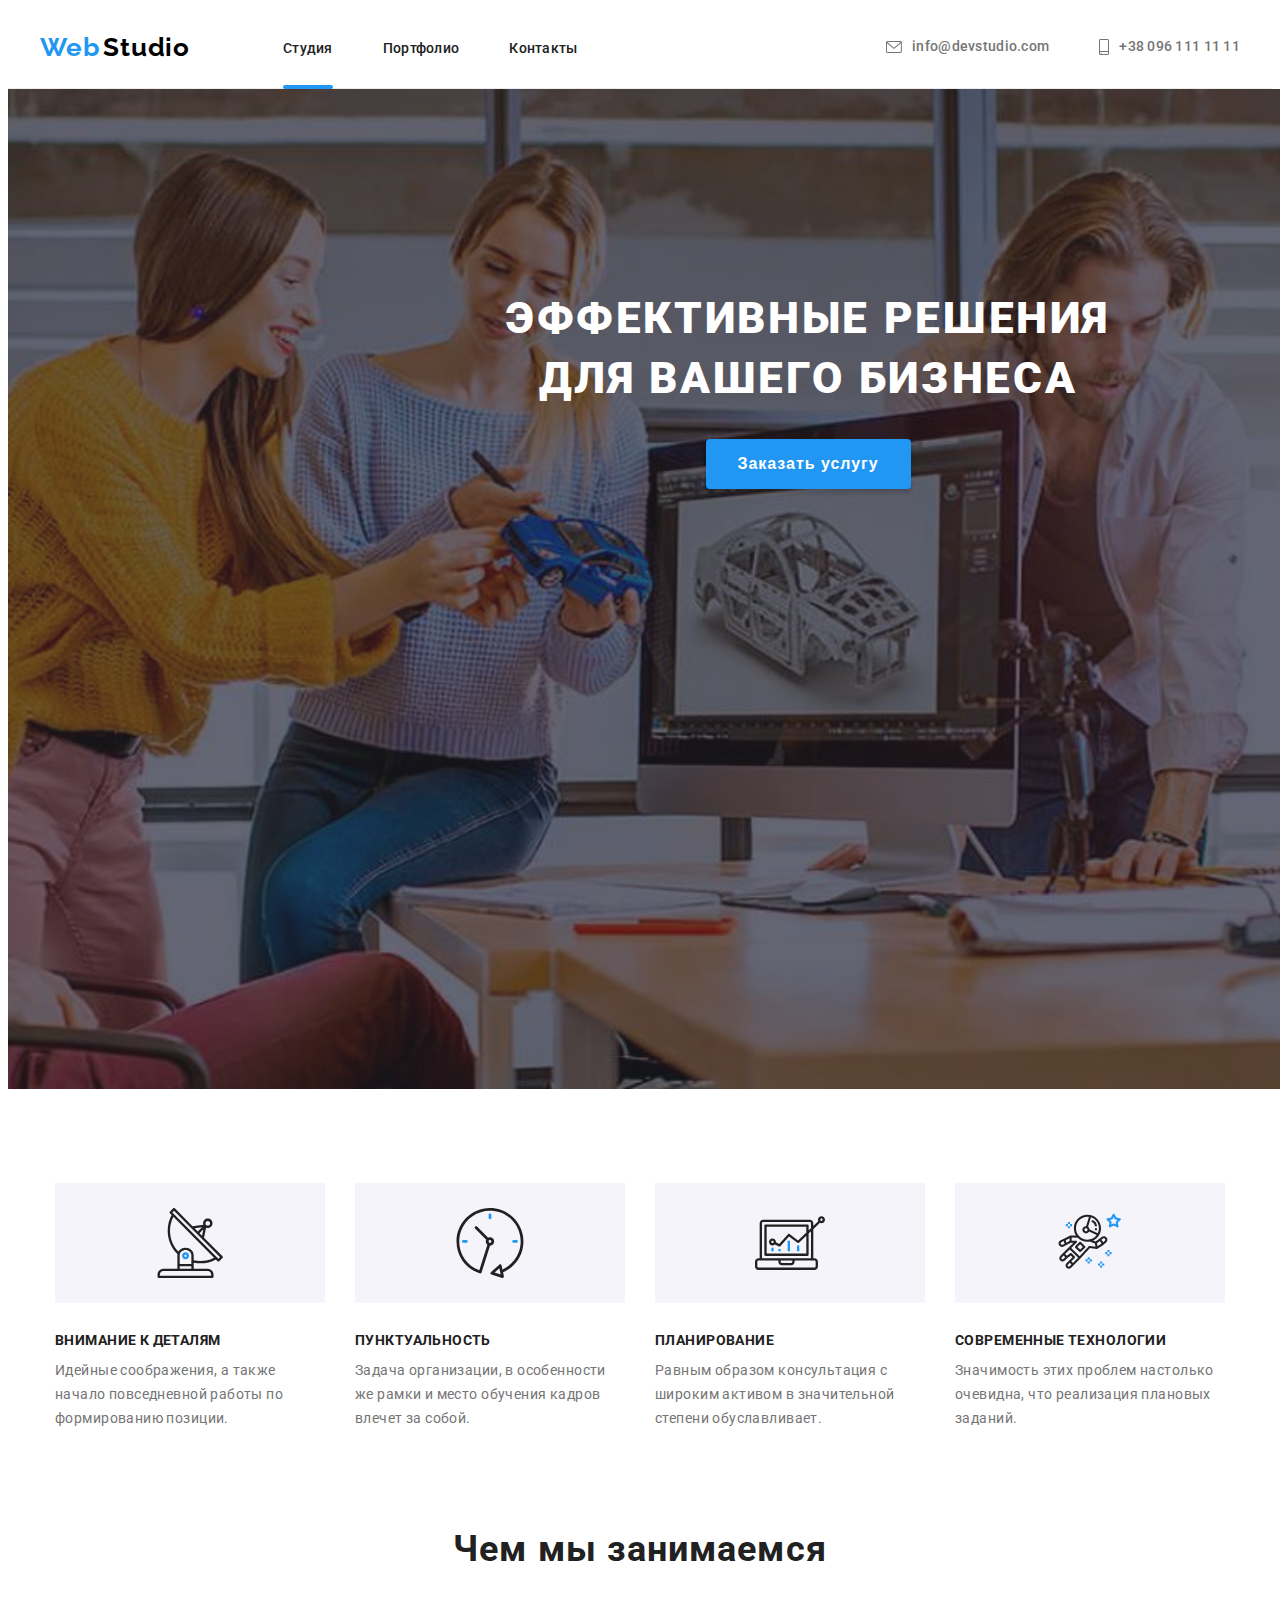
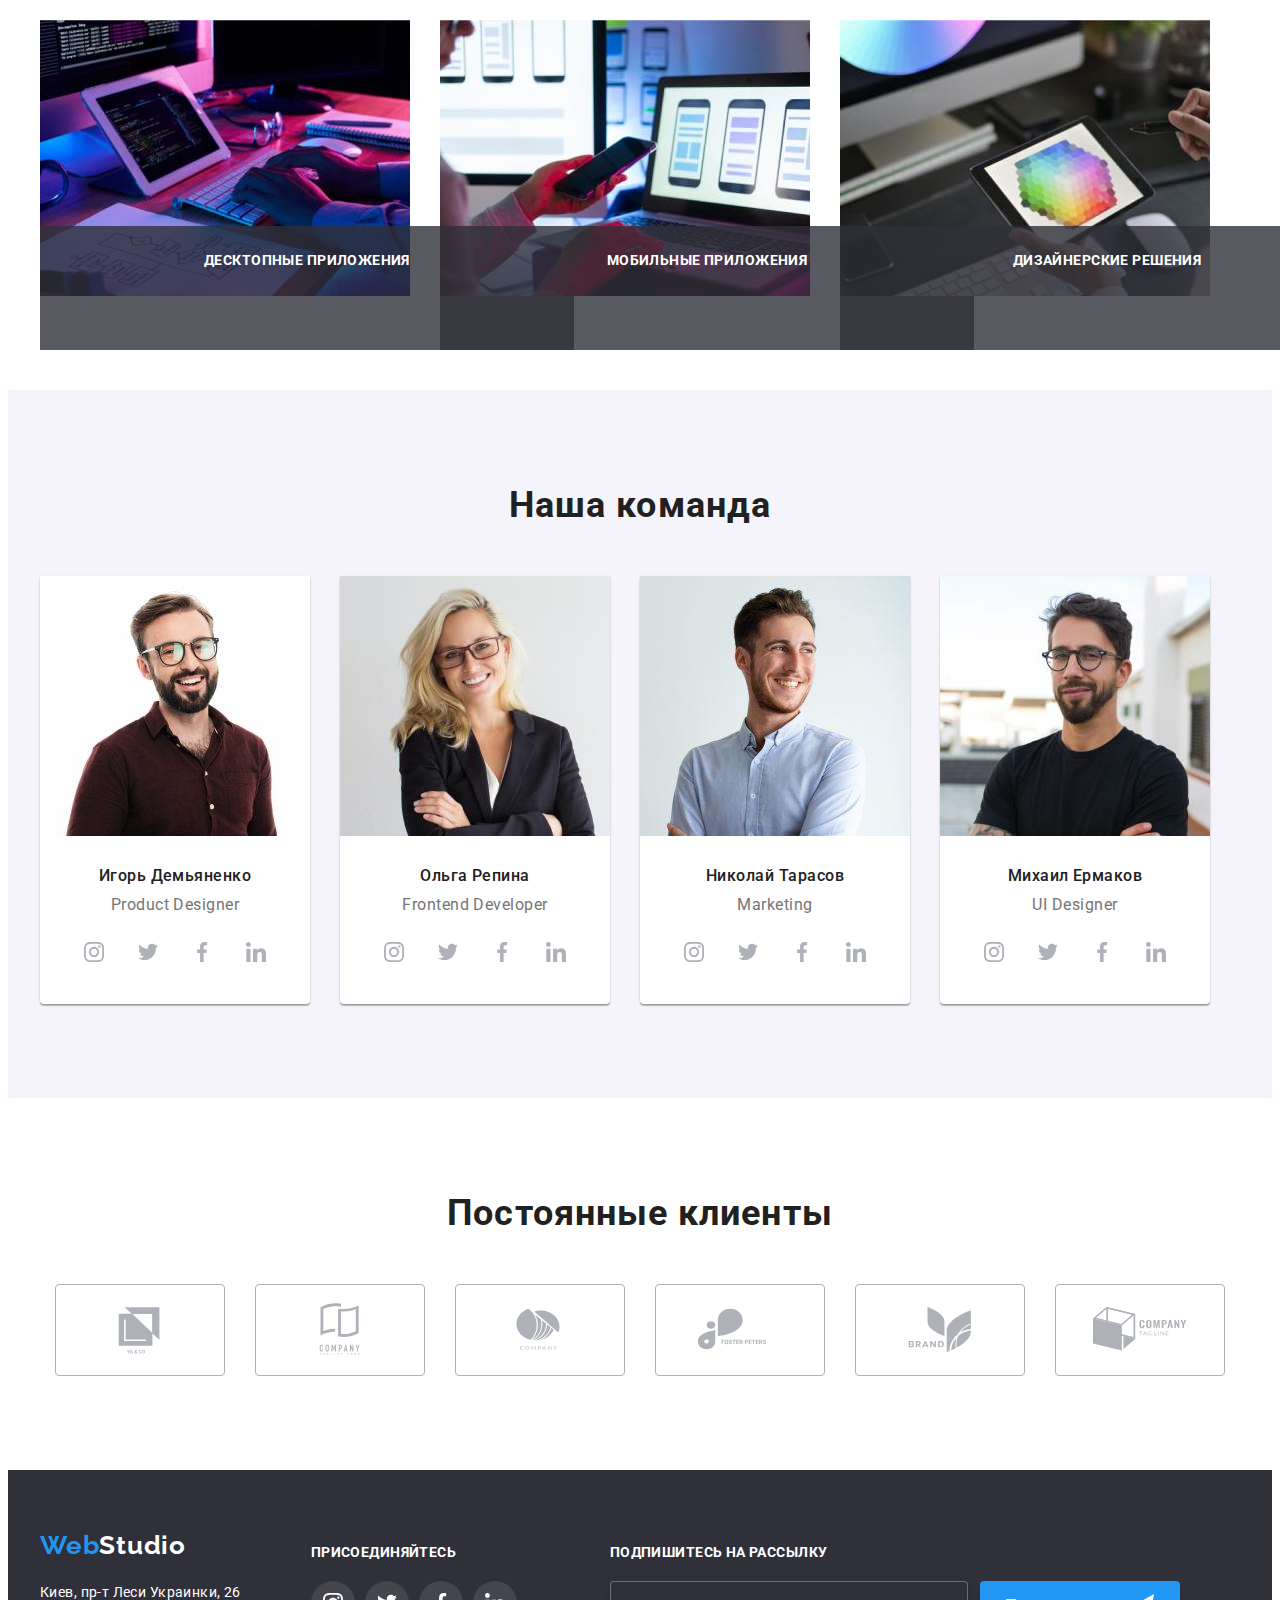
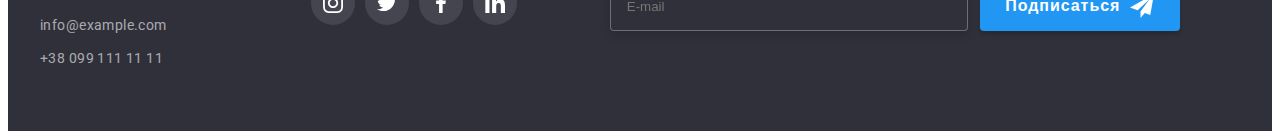
==== index.html @ 4f99990e "dz6" ====
<!DOCTYPE html>
<html lang="ru">

<head>
  <meta charset="UTF-8" />
  <meta http-equiv="X-UA-Compatible" content="IE=edge" />
  <meta name="viewport" content="width=device-width, initial-scale=1.0" />
  <title>Document</title>
  <link rel="preconnect" href="https://fonts.googleapis.com" />
  <link rel="preconnect" href="https://fonts.gstatic.com" crossorigin />
  <link rel="preconnect" href="https://fonts.googleapis.com" />
  <link rel="preconnect" href="https://fonts.gstatic.com" crossorigin />
  <link href="https://fonts.googleapis.com/css2?family=Raleway:wght@700&family=Roboto:wght@400;500;700;900&display=swap"
    rel="stylesheet" />
  <link rel="stylesheet" href="https://cdnjs.cloudflare.com/ajax/libs/modern-normalize/1.1.0/modern-normalize.min.css"
    integrity="sha512-wpPYUAdjBVSE4KJnH1VR1HeZfpl1ub8YT/NKx4PuQ5NmX2tKuGu6U/JRp5y+Y8XG2tV+wKQpNHVUX03MfMFn9Q=="
    crossorigin="anonymous" referrerpolicy="no-referrer" />
  <link rel="stylesheet" href="css/styles.css" />
</head>

<body>
  <header>

    <div class="header-container container">
      <nav class="header-nav">
        <div class="header-logo">
          <a href="" class="link">
            <span class="logo-first">Web</span>
            <span class="logo-second-dark">Studio</span>
          </a>
        </div>
        <ul class="header-nav list">
          <li class="header-nav-item">
            <a href="" class="link menu-link change-color menu-link-underline">Студия</a>
          </li>
          <li class="header-nav-item">
            <a href="portfolio.html" class="link menu-link change-color">Портфолио</a>
          </li>
          <li class="header-nav-item">
            <a href="" class="link menu-link change-color">Контакты</a>
          </li>
        </ul>
      </nav>
      <ul class="list header-contact">
        <li class="header-contact-item">
          <a href="mailto:info@devstudio.com" class="link contact-link change-color">
            <svg class="header-contact-icon" width="16" height="12">
              <use href="./images/sprite.svg#icon-envelope">
              </use>
            </svg>info@devstudio.com</a>
        </li>
        <li class="header-contact-item">
          <a href="tel:+38096111111" class="link contact-link change-color"><svg class="header-contact-icon" width="10"
              height="16">
              <use href="./images/sprite.svg#icon-smartphone">
              </use>
            </svg>+38 096 111 11 11</a>
        </li>
      </ul>
    </div>
  </header>
  <main>
    <section class="background-color hero">
      <div class="container hero-container">
        <h1 class="hero-title">
          Эффективные решения для вашего бизнеса
        </h1>
        <button class="hero-btn" type="button" data-modal-open>Заказать услугу</button>
      </div>
    </section>
    <section class="section">
      <div class="container benefits-container">
        <h2 class="visually-hidden"></h2>
        <ul class="list container benefits-list">
          <li class="benefits-item">
            <a href="" class="benefits-link">
              <svg class="benefits-icon" width="70" height="70">
                <use href="./images/sprite.svg#icon-antenna">
                </use>
              </svg>
            </a>
            <h3 class="benefits-title">Внимание к деталям</h3>
            <p class="benefits-text">
              Идейные соображения, а также начало повседневной работы по
              формированию позиции.
            </p>
          </li>
          <li class="benefits-item">
            <a href="" class="benefits-link">
              <svg class="benefits-icon" width="70" height="70">
                <use href="./images/sprite.svg#icon-clock">
                </use>
              </svg>
            </a>
            <h3 class="benefits-title">Пунктуальность</h3>
            <p class="benefits-text">
              Задача организации, в особенности же рамки и место обучения кадров
              влечет за собой.
            </p>
          </li>
          <li class="benefits-item">
            <a href="" class="benefits-link">
              <svg class="benefits-icon" width="70" height="70">
                <use href="./images/sprite.svg#icon-diagram">
                </use>
              </svg>
            </a>
            <h3 class="benefits-title">Планирование</h3>
            <p class="benefits-text">
              Равным образом консультация с широким активом в значительной
              степени обуславливает.
            </p>
          </li>
          <li class="benefits-item">
            <a href="" class="benefits-link">
              <svg class="benefits-icon" width="70" height="70">
                <use href="./images/sprite.svg#icon-astronavt">
                </use>
              </svg>
            </a>
            <h3 class="benefits-title">Современные технологии</h3>
            <p class="benefits-text">
              Значимость этих проблем настолько очевидна, что реализация
              плановых заданий.
            </p>
          </li>
        </ul>
      </div>
    </section>
    <section class="works">
      <div class="container works-container">
        <h2 class="section-title-second works-title">Чем мы занимаемся</h2>
        <ul class="list works-list">
          <li class="works-item">
            <div class="work-picture-text">
              <img src="./images/work1.jpg" alt="Верстка" width="370" height="294" />
              <p class="work-text">Десктопные приложения</p>
            </div>
          </li>
          <li class="works-item">
            <div class="work-picture-text">
              <img src="./images/work2.jpg" alt="Тестирование" width="370" height="294" />
              <p class="work-text">Мобильные приложения</p>
            </div>
          </li>
          <li class="works-item">
            <div class="work-picture-text">
              <img src="./images/work3.jpg" alt="Дизайн" width="370" height="294" />
              <p class="work-text">Дизайнерские решения</p>
            </div>
          </li>
        </ul>
      </div>
    </section>
    <section class="section command-section">
      <div class="container">
        <h2 class="section-title-second command-title">Наша команда</h2>
        <ul class="list command-list">
          <li class="command-item">
            <img src="./images/team1.jpg" alt="Дизайнер" width="270" height="260" />
            <div class="command-item-name">
              <h3 class="command-name">Игорь Демьяненко</h3>
              <p lang="en" class="command-position">Product Designer</p>
              <ul class="command-social list social-list">
                <li class="social-item">
                  <a href="" class="social-link">
                    <svg class="social-icon" width="20" height="20">
                      <use href="./images/sprite.svg#icon-instagram">
                      </use>
                    </svg>
                  </a>
                </li>
                <li class="social-item">
                  <a href="" class="social-link">
                    <svg class="social-icon" width="20" height="20">
                      <use href="./images/sprite.svg#icon-twitter">
                      </use>
                    </svg>
                  </a>
                </li>
                <li class="social-item">
                  <a href="" class="social-link">
                    <svg class="social-icon" width="20" height="20">
                      <use href="./images/sprite.svg#icon-facebook">
                      </use>
                    </svg>
                  </a>
                </li>
                <li class="social-item">
                  <a href="" class="social-link">
                    <svg class="social-icon" width="20" height="20">
                      <use href="./images/sprite.svg#icon-linkedin">
                      </use>
                    </svg>
                  </a>
                </li>
              </ul>
            </div>
          </li>
          <li class="command-item">
            <img src="./images/team2.jpg" alt="Разработчик" width="270" height="260" />
            <div class="command-item-name">
              <h3 class="command-name">Ольга Репина</h3>
              <p lang="en" class="command-position">Frontend Developer</p>
              <ul class="command-social list social-list">
                <li class="social-item">
                  <a href="" class="social-link">
                    <svg class="social-icon" width="20" height="20">
                      <use href="./images/sprite.svg#icon-instagram">
                      </use>
                    </svg>
                  </a>
                </li>
                <li class="social-item">
                  <a href="" class="social-link">
                    <svg class="social-icon" width="20" height="20">
                      <use href="./images/sprite.svg#icon-twitter">
                      </use>
                    </svg>
                  </a>
                </li>
                <li class="social-item">
                  <a href="" class="social-link">
                    <svg class="social-icon" width="20" height="20">
                      <use href="./images/sprite.svg#icon-facebook">
                      </use>
                    </svg>
                  </a>
                </li>
                <li class="social-item">
                  <a href="" class="social-link">
                    <svg class="social-icon" width="20" height="20">
                      <use href="./images/sprite.svg#icon-linkedin">
                      </use>
                    </svg>
                  </a>
                </li>
              </ul>
            </div>
          </li>
          <li class="command-item">
            <img src="./images/team3.jpg" alt="Маркетлог" width="270" height="260" />
            <div class="command-item-name">
              <h3 class="command-name">Николай Тарасов</h3>
              <p lang="en" class="command-position">Marketing</p>
              <ul class="command-social list social-list">
                <li class="social-item">
                  <a href="" class="social-link">
                    <svg class="social-icon" width="20" height="20">
                      <use href="./images/sprite.svg#icon-instagram">
                      </use>
                    </svg>
                  </a>
                </li>
                <li class="social-item">
                  <a href="" class="social-link">
                    <svg class="social-icon" width="20" height="20">
                      <use href="./images/sprite.svg#icon-twitter">
                      </use>
                    </svg>
                  </a>
                </li>
                <li class="social-item">
                  <a href="" class="social-link">
                    <svg class="social-icon" width="20" height="20">
                      <use href="./images/sprite.svg#icon-facebook">
                      </use>
                    </svg>
                  </a>
                </li>
                <li class="social-item">
                  <a href="" class="social-link">
                    <svg class="social-icon" width="20" height="20">
                      <use href="./images/sprite.svg#icon-linkedin">
                      </use>
                    </svg>
                  </a>
                </li>
              </ul>
            </div>
          </li>
          <li class="command-item">
            <img src="./images/team4.jpg" alt="Проектировщик" width="270" height="260" />
            <div class="command-item-name">
              <h3 class="command-name">Михаил Ермаков</h3>
              <p lang="en" class="command-position">UI Designer</p>
              <ul class="command-social list social-list">
                <li class="social-item">
                  <a href="" class="social-link">
                    <svg class="social-icon" width="20" height="20">
                      <use href="./images/sprite.svg#icon-instagram">
                      </use>
                    </svg>
                  </a>
                </li>
                <li class="social-item">
                  <a href="" class="social-link">
                    <svg class="social-icon" width="20" height="20">
                      <use href="./images/sprite.svg#icon-twitter">
                      </use>
                    </svg>
                  </a>
                </li>
                <li class="social-item">
                  <a href="" class="social-link">
                    <svg class="social-icon" width="20" height="20">
                      <use href="./images/sprite.svg#icon-facebook">
                      </use>
                    </svg>
                  </a>
                </li>
                <li class="social-item">
                  <a href="" class="social-link">
                    <svg class="social-icon" width="20" height="20">
                      <use href="./images/sprite.svg#icon-linkedin">
                      </use>
                    </svg>
                  </a>
                </li>
              </ul>
            </div>
          </li>
        </ul>
      </div>
    </section>
    <section class="section">
      <div class="container">
        <h2 class="section-title-second client-title">Постоянные клиенты</h2>
        <ul class="client-list list">
          <li class="client-item">
            <a href="" class="client-link">
              <svg class="client-icon" width="106" height="60">
                <use href="./images/sprite.svg#icon-Logo-01">
                </use>
              </svg>
            </a>
          </li>
          <li class="client-item">
            <a href="" class="client-link">
              <svg class="client-icon" width="106" height="60">
                <use href="./images/sprite.svg#icon-Logo-02">
                </use>
              </svg>
            </a>
          </li>
          <li class="client-item">
            <a href="" class="client-link">
              <svg class="client-icon" width="106" height="60">
                <use href="./images/sprite.svg#icon-Logo-03">
                </use>
              </svg>
            </a>
          </li>
          <li class="client-item">
            <a href="" class="client-link">
              <svg class="client-icon" width="106" height="60">
                <use href="./images/sprite.svg#icon-Logo-04">
                </use>
              </svg>
            </a>
          </li>
          <li class="client-item">
            <a href="" class="client-link">
              <svg class="client-icon" width="106" height="60">
                <use href="./images/sprite.svg#icon-Logo-05">
                </use>
              </svg>
            </a>
          </li>
          <li class="client-item">
            <a href="" class="client-link">
              <svg class="client-icon" width="106" height="60">
                <use href="./images/sprite.svg#icon-Logo-06">
                </use>
              </svg>
            </a>
          </li>
        </ul>
      </div>
    </section>
  </main>

  <footer class="background-color">
    <div class="container footer-container">
      <div class="footer-left">
        <div class="footer-logo">
          <a href="" class="link">
            <span class="logo-first">Web</span><span class="logo-second-light">Studio</span>
          </a>
        </div>
        <div class="footer-contact">
          <ul class="list footer-list">
            <li class="footer-item">
              <a href="" class="link footer-adress change-color">Киев, пр-т Леси Украинки, 26</a>
            </li>
            <li class="footer-item">
              <a href="mailto:info@example.com" class="link footer-mail change-color">info@example.com</a>
            </li>
            <li class="footer-item">
              <a href="tel:+38099111111" class="link footer-tel change-color">+38 099 111 11 11</a>
            </li>
          </ul>
        </div>
      </div>
      <div class="welcom">
        <p class="welcom-title">присоединяйтесь</p>
        <ul class="footer-social list social-list">
          <li class="footer-social-item">
            <a href="" class="footer-social-link">
              <svg class="footer-social-icon" width="20" height="20">
                <use href="./images/sprite.svg#icon-instagram">
                </use>
              </svg>
            </a>
          </li>
          <li class="footer-social-item">
            <a href="" class="footer-social-link">
              <svg class="footer-social-icon" width="20" height="20">
                <use href="./images/sprite.svg#icon-twitter">
                </use>
              </svg>
            </a>
          </li>
          <li class="footer-social-item">
            <a href="" class="footer-social-link">
              <svg class="footer-social-icon" width="20" height="20">
                <use href="./images/sprite.svg#icon-facebook">
                </use>
              </svg>
            </a>
          </li>
          <li class="footer-social-item">
            <a href="" class="footer-social-link">
              <svg class="footer-social-icon" width="20" height="20">
                <use href="./images/sprite.svg#icon-linkedin">
                </use>
              </svg>
            </a>
          </li>
        </ul>
      </div>
      <div class="footer-form-block">
        <form class="footer-form">
          <div class="footer-form-box">
            <label class="footer-form-text" for="email">Подпишитесь на рассылку</label>
            <input class="footer-email-input" type="email" name="email" id="email" placeholder="E-mail">
          </div>
          <button class="footer-form-btn" type="submit">Подписаться<svg class="footer-send-icon" width="24" height="24">
              <use href="./images/sprite.svg#icon-send">
              </use>
            </svg></button>
        </form>
      </div>
    </div>
  </footer>

  <div class="backdrop is-hidden" data-modal>
    <div class="modal">
      <button type="button" class="modal-btn" data-modal-close>
        <svg class="modal-close-icon" width="18" height="18">
          <use href="./images/sprite.svg#icon-close">
          </use>
        </svg>
      </button>

      <form action="#" class="modal-form">
        <p class="modal-form-head">Оставьте свои данные, мы вам перезвоним</p>

        <label for="modal-form-field">Имя
          <span class="modal-form-wrapper"><input type="text" class="modal-form-input" name="user-name" minlength="2"
              pattern="[a-zA-Zа-яёА-ЯЁ]+" title="Имя должно содержать буквы латиницы или кириллицы" required />
            <svg class="modal-form-icon" width="18" height="18">
              <use href="./images/sprite.svg#icon-modal-person">
              </use>
            </svg>
          </span>

        </label>

        <label for="modal-form-field">Телефон
          <span class="modal-form-wrapper"><input type="tel" class="modal-form-input" name="user-tel"
              pattern="[0-9]{3}-[0-9]{3}-[0-9]{2}-[0-9]{2}" title="000-000-00-00" />
            <svg class="modal-form-icon" width="18" height="18">
              <use href="./images/sprite.svg#icon-modal-phone">
              </use>
            </svg>
          </span>

        </label>

        <label for="modal-form-field">Почта
          <span class="modal-form-wrapper"><input type="email" class="modal-form-input" name="user-email">
            <svg class="modal-form-icon" width="18" height="18">
              <use href="./images/sprite.svg#icon-modal-email">
              </use>
            </svg>
          </span>

        </label>

        <label for="modal-form-field">Комментарий
          <textarea class="modal-form-message" name="user-message" placeholder="Введите текст"></textarea>
        </label>
        <input type="checkbox" id="accept-policy" class="modal-form-checkbox visually-hidden">
        <label for="accept-policy" class="modal-form-checkbox-label">Соглашаюсь с рассылкой и принимаю<a
            href="#">&nbspУсловия договора</a></label>
        <button class="modal-form-button" type="submit" style="align-self: center;">Отправить</button>
      </form>
    </div>
  </div>
  <script src="./js/modal.js"></script>
</body>

</html>
---- css/styles.css ----
:root {
  --backgrоund-color: #2f303a;
  --title-color: #ffffff;
  --text-light-color: #ffffff;
  --text-dark-color: #000000;
  --text-second-color: #212121;
  --text-third-color: #757575;
  --accent-color: #2196f3;
}
p,
h1,
h2,
h3,
h4,
h5,
h6 {
  margin: 0;
}
ul {
  margin: 0;
  padding: 0;
}
button {
  cursor: pointer;
}

body {
  font-family: "Roboto", sans-serif;
  color: var(--text-second-color);
}

img {
  display: block;
  height: auto;
  max-width: 100%;
}
.container {
  width: 1200px;
  padding-left: 15px;
  padding-right: 15px;
  margin: 0 auto;
}
.section {
  padding-top: 94px;
  padding-bottom: 94px;
}

.list {
  list-style: none;
}
.link {
  text-decoration: none;
}
.logo-first {
  font-family: Raleway, sans-serif;
  font-style: normal;
  font-weight: bold;
  font-size: 26px;
  line-height: 1.19;
  letter-spacing: 0.03em;
  color: var(--accent-color);
}
.logo-second-dark {
  font-family: Raleway, sans-serif;
  font-style: normal;
  font-weight: bold;
  font-size: 26px;
  line-height: 1.19;
  letter-spacing: 0.03em;
  color: var(--text-dark-color);
}
.logo-second-light {
  font-family: Raleway, sans-serif;
  font-style: normal;
  font-weight: bold;
  font-size: 26px;
  line-height: 1.19;
  letter-spacing: 0.03em;
  color: var(--text-light-color);
}
.background-color {
  background-color: var(--backgrоund-color);
}
.section-title-second {
  font-weight: bold;
  font-size: 36px;
  line-height: 1.17;
  text-align: center;
  letter-spacing: 0.03em;
}
.change-color {
  transition-property: color;
  transition-duration: 250ms;
  transition-timing-function: cubic-bezier(0.4, 0, 0.2, 1);
}
.change-color:hover,
.change-color:focus {
  color: var(--accent-color);
}
.change-pf-btn:hover,
.change-pf-btn:focus {
  color: var(--text-light-color);
  background-color: var(--accent-color);
  box-shadow: 0px 3px 1px rgba(0, 0, 0, 0.1), 0px 1px 2px rgba(0, 0, 0, 0.08),
    0px 2px 2px rgba(0, 0, 0, 0.12);
}
.visually-hidden {
  position: absolute;
  width: 0px;
  height: 0px;
  margin: -1px;
  padding: 0;
  overflow: hidden;
  border: 0;
  clip: rect(0 0 0 0);
}

/*---------header-----------*/
header {
  box-sizing: border-box;
  padding-top: 24px;
  padding-bottom: 25px;
  border-bottom: 1px solid #ececec;
}
.header-container {
  display: flex;
  align-items: center;
}
.header-logo {
  margin-right: 93px;
}
.header-nav {
  display: flex;
}
.header-nav {
  display: flex;
  align-items: center;
}
.header-nav-item:not(:last-child) {
  margin-right: 50px;
}
.header-contact {
  display: flex;
  margin-left: auto;
  text-decoration: none;
}
.header-contact-item {
  display: flex;
}

.header-contact-item:not(:last-child) {
  margin-right: 50px;
}
.header-contact-link {
  display: flex;
}
.header-contact-icon {
  fill: var(--text-third-color);
  text-decoration: none;
  margin-right: 10px;
  transition-property: fill;
  transition-duration: 250ms;
  transition-timing-function: cubic-bezier(0.4, 0, 0.2, 1);
}

.menu-link {
  font-weight: 500;
  font-size: 14px;
  line-height: 1.14;
  letter-spacing: 0.02em;
  color: var(--text-second-color);
  position: relative;
  display: inline-block;
  transition-property: color, fill;
  transition-duration: 250ms;
  transition-timing-function: cubic-bezier(0.4, 0, 0.2, 1);
}
.menu-link-underline::after {
  display: block;
  position: absolute;
  content: "";
  width: 100%;
  height: 4px;
  left: 0;
  bottom: -32px;
  background: var(--accent-color);
  border-radius: 2px;
  transition-property: height;
  transition-duration: 250ms;
  transition-timing-function: cubic-bezier(0.4, 0, 0.2, 1);
}

.contact-link {
  font-weight: 500;
  font-size: 14px;
  line-height: 1.14;
  letter-spacing: 0.02em;
  color: var(--text-third-color);
  display: flex;
  align-items: center;
  transition: color 300ms linear;
}

.change-color:hover .header-contact-icon,
.change-color:focus .header-contact-icon {
  fill: var(--accent-color);
}

/*---------hero-----------*/
.hero {
  padding-top: 200px;
  padding-bottom: 200px;
  width: 1600px;
  height: 600px;
  left: 0px;
  top: 80px;
  background-image: linear-gradient(
      90deg,
      rgba(2, 0, 36, 1) 0%,
      rgba(9, 9, 121, 1) 0%,
      rgba(47, 48, 58, 0.4) 0%
    ),
    url(../images/hero-01.jpg);
  background-repeat: no-repeat;
  background-size: cover;
  background-position: center;
  margin: 0 auto;
}

.hero-title {
  font-weight: 900;
  font-size: 44px;
  line-height: 1.36;
  text-align: center;
  letter-spacing: 0.06em;
  text-transform: uppercase;
  color: var(--title-color);
  display: flex;
  width: 696px;
  margin: 0px auto 30px auto;
}
.hero-btn {
  background-color: var(--accent-color);
  font-weight: bold;
  font-size: 16px;
  line-height: 1.875;
  align-items: center;
  text-align: center;
  letter-spacing: 0.06em;
  color: var(--text-light-color);
  display: flex;
  padding: 10px 32px;
  margin: 0 auto;
  box-shadow: 0px 4px 4px rgba(0, 0, 0, 0.15);
  border: none;
  border-radius: 4px;
}

/*---------benefits-----------*/
.benefits-container {
  display: flex;
}
.benefits-list {
  display: flex;
  margin-right: -30px;
}
.benefits-item {
  flex-basis: (calc(100% - 90px) / 4);
  margin-right: 30px;
}
.benefits-item:last-child {
  margin-right: 0;
}
.benefits-link {
  width: 270px;
  height: 120px;
  background-color: #f5f4fa;
  display: flex;
  align-items: center;
  justify-content: center;
  margin-bottom: 30px;
}

.benefits-title {
  font-weight: bold;
  font-size: 14px;
  line-height: 1.14;
  letter-spacing: 0.03em;
  text-transform: uppercase;
  width: 270px;
  height: 16px;
  margin-bottom: 10px;
}
.benefits-text {
  font-size: 14px;
  line-height: 1.71;
  letter-spacing: 0.03em;
  color: var(--text-third-color);
  width: 270px;
  height: 75px;
}

/*---------works-----------*/
.works {
  padding-bottom: 94px;
}
.works-title {
  text-align: center;
  margin: 0px auto 50px auto;
}
.works-list {
  display: flex;
}
.works-item {
  flex-basis: (calc(100% - 60px) / 3);
  margin-right: 30px;
}
.works-item:last-child {
  margin-right: 0;
}
.work-picture-text {
  position: relative;
  box-sizing: border-box;
}
.work-text {
  position: absolute;
  bottom: 70px;
  left: 0;
  color: var(--text-light-color);
  font-weight: 700;
  font-size: 14px;
  line-height: 1.14;
  text-align: center;
  letter-spacing: 0.03em;
  text-transform: uppercase;
  background-color: rgba(47, 48, 58, 0.8);
  height: 70px;
  width: 370px;
  padding: 27px 82px;
  transform: translateY(100%);
}

/*---------command-----------*/
.command-section {
  background: #f5f4fa;
}

.command-title {
  text-align: center;
  margin: 0px auto 50px auto;
}
.command-list {
  display: flex;
}
.command-item {
  flex-basis: (calc(100% - 90px) / 4);
  margin-right: 30px;
  background: #ffffff;
  box-shadow: 0px 1px 3px rgba(0, 0, 0, 0.12), 0px 1px 1px rgba(0, 0, 0, 0.14),
    0px 2px 1px rgba(0, 0, 0, 0.2);
  border-radius: 0px 0px 4px 4px;
}
.command-item:last-child {
  margin-right: 0;
}
.command-item-name {
  padding-top: 30px;
  padding-bottom: 30px;
}
.command-name {
  font-weight: 500;
  font-size: 16px;
  line-height: 1.19;
  text-align: center;
  letter-spacing: 0.03em;
  margin-bottom: 10px;
}
.command-position {
  font-size: 16px;
  line-height: 1.19;
  text-align: center;
  letter-spacing: 0.03em;
  color: var(--text-third-color);
  margin-bottom: 16px;
}
.social-list {
  display: flex;
  justify-content: center;
}
.social-item {
  width: 44px;
  height: 44px;
  margin-right: 10px;
}

.social-item:last-child {
  margin-right: 0;
}
.social-icon {
  fill: #afb1b8;
  transition-property: fill;
  transition-duration: 250ms;
  transition-timing-function: cubic-bezier(0.4, 0, 0.2, 1);
}
.social-link {
  width: 100%;
  height: 100%;
  background-color: var(--text-light-color);
  border-radius: 50%;
  display: flex;
  align-items: center;
  justify-content: center;
  transition-property: background-color;
  transition-duration: 250ms;
  transition-timing-function: cubic-bezier(0.4, 0, 0.2, 1);
}
.social-link:hover,
.social-link:focus {
  background-color: var(--accent-color);
}

.social-link:hover .social-icon,
.social-link:focus .social-icon {
  fill: var(--text-light-color);
}

/*---------client-----------*/
.client-title {
  text-align: center;
  margin: 0px auto 50px auto;
}

.client-list {
  display: flex;
  justify-content: center;
}
.client-item {
  width: 170px;
  height: 92px;
  margin-right: 30px;
  display: flex;
  align-items: center;
  justify-content: center;
}
.client-item:last-child {
  margin-right: 0;
}
.client-icon {
  fill: #afb1b8;
  transition-property: fill;
  transition-duration: 250ms;
  transition-timing-function: cubic-bezier(0.4, 0, 0.2, 1);
}
.client-link {
  width: 100%;
  height: 100%;
  display: flex;
  align-items: center;
  justify-content: center;
  border: 1px solid;
  border-color: #afb1b8;
  box-sizing: border-box;
  border-radius: 4px;
  transition-property: border-color;
  transition-duration: 250ms;
  transition-timing-function: cubic-bezier(0.4, 0, 0.2, 1);
}

.client-link:hover,
.client-link:focus {
  outline: none;
  border-color: var(--accent-color);
}

.client-link:hover .client-icon,
.client-link:focus .client-icon {
  fill: var(--accent-color);
}

/*---------footer-----------*/
footer {
  padding-top: 60px;
  padding-bottom: 60px;
}
.footer-item {
  margin-bottom: 9px;
}
.footer-item:last-child {
  margin-bottom: 0;
}
.footer-logo {
  margin-bottom: 20px;
}
.footer-adress {
  font-size: 14px;
  line-height: 1.71;
  letter-spacing: 0.03em;
  color: var(--text-light-color);
  transition-property: color;
  transition-duration: 250ms;
  transition-timing-function: cubic-bezier(0.4, 0, 0.2, 1);
}
.footer-mail {
  font-size: 14px;
  line-height: 1.71;
  letter-spacing: 0.03em;
  color: rgba(255, 255, 255, 0.6);
}
.footer-tel {
  font-size: 14px;
  line-height: 1.71;
  letter-spacing: 0.03em;
  color: rgba(255, 255, 255, 0.6);
}
.footer-container {
  display: flex;
}
.welcom {
  margin-left: 70px;
  margin-right: 93px;
}
.welcom-title {
  font-family: Roboto;
  font-weight: bold;
  font-size: 14px;
  line-height: 1.14;
  letter-spacing: 0.03em;
  text-transform: uppercase;
  color: #ffffff;
  margin-bottom: 20px;
  margin-top: 15px;
}
.footer-social-list {
  display: flex;
  justify-content: center;
}
.footer-social-item {
  width: 44px;
  height: 44px;
  margin-right: 10px;
}
.footer-social-item:last-child {
  margin-right: 0;
}
.footer-social-icon {
  fill: var(--text-light-color);
}
.footer-social-link {
  width: 100%;
  height: 100%;
  background-color: rgba(255, 255, 255, 0.1);
  border-radius: 50%;
  display: flex;
  align-items: center;
  justify-content: center;
  transition-property: background-color;
  transition-duration: 250ms;
  transition-timing-function: cubic-bezier(0.4, 0, 0.2, 1);
}

.footer-social-link:hover,
.footer-social-link:focus {
  background-color: var(--accent-color);
}

.footer-form {
  display: flex;
  align-items: flex-end;
}

.footer-form-box {
  display: flex;
  flex-direction: column;
  margin-right: 12px;
  width: 358px;
}

.footer-form-text {
  margin-bottom: 20px;
  margin-top: 15px;
  font-weight: 700;
  font-size: 14px;
  line-height: 1.14;
  letter-spacing: 0.03em;
  text-transform: uppercase;
  color: #ffffff;
}

.footer-email-input {
  margin-right: 12px;
  width: 358px;
  height: 50px;
  padding: 15px 16px;
  background-color: var(--backgrоund-color);
  border: 1px solid rgba(255, 255, 255, 0.3);
  box-sizing: border-box;
  filter: drop-shadow(0px 4px 4px rgba(0, 0, 0, 0.15));
  border-radius: 4px;
}

.footer-form-btn {
  width: 200px;
  height: 50px;
  font-weight: 700;
  font-size: 16px;
  line-height: 1.87;
  display: flex;
  align-items: center;
  text-align: center;
  letter-spacing: 0.06em;
  border: 0;
  padding: 0;
  color: var(--text-light-color);
  background: var(--accent-color);
  box-shadow: 0px 4px 4px rgba(0, 0, 0, 0.15);
  border-radius: 4px;
  justify-content: center;
}
.footer-send-icon {
  margin-left: 10px;
}

/*---------portfolio-----------*/

.btn-container {
  margin-bottom: 35px;
}
.portfolio {
  margin-left: -30px;
  margin-bottom: -30px;
}
.btn-list {
  padding-bottom: 16px;
  display: flex;
  justify-content: center;
}
.btn-item:not(:last-child) {
  margin-right: 8px;
}
.btn-item:last-child {
  margin-right: 0;
}

.pf-btn {
  font-family: Roboto;
  font-weight: 500;
  font-size: 16px;
  line-height: 1.625;
  text-align: center;
  letter-spacing: 0.03em;
  color: var(--text-second-color);
  background-color: #f5f4fa;
  border: none;
  height: 38px;
  padding: 6px 22px;
  border-radius: 4px;
  transition-property: color, background-color, box-shadow;
  transition-duration: 250ms;
  transition-timing-function: cubic-bezier(0.4, 0, 0.2, 1);
}

.pf-list {
  display: flex;
  flex-wrap: wrap;
}
.pf-item {
  flex-basis: calc((100% - 90px) / 3);
  margin-left: 30px;
  margin-bottom: 30px;
  background: #ffffff;
  border: 1px solid #eeeeee;
  box-sizing: border-box;
  transition-property: box-shadow;
  transition-duration: 250ms;
  transition-timing-function: cubic-bezier(0.4, 0, 0.2, 1);
}
.pf-item:hover .picture-text {
  transform: translateY(0);
}

.pf-item:hover,
.pf-item:focus {
  box-shadow: 0px 1px 1px rgba(0, 0, 0, 0.12), 0px 4px 4px rgba(0, 0, 0, 0.06),
    1px 4px 6px rgba(0, 0, 0, 0.16);
}

.pf-item:nth-last-child(- n + 3) {
  margin-bottom: 0;
}
.pf-description {
  padding: 20px 24px;
  border: 1px solid #eeeeee;
}
.pf-project {
  font-weight: bold;
  font-size: 18px;
  line-height: 2;
  height: 36px;
  letter-spacing: 0.06em;
  margin-bottom: 4px;
}
.pf-group {
  font-size: 16px;
  line-height: 1.875;
  letter-spacing: 0.03em;
  height: 30px;
  color: var(--text-third-color);
}

.pf-picture-text {
  position: relative;
  box-sizing: border-box;
  overflow: hidden;
}

.picture-text {
  position: absolute;
  padding: 63px 24px;
  top: 0;
  left: 0;
  font-size: 18px;
  line-height: 1.56;
  letter-spacing: 0.03em;
  color: var(--text-light-color);
  background-color: rgba(33, 150, 243, 0.9);
  height: 100%;
  transform: translateY(100%);
  transition-property: transform;
  transition-duration: 250ms;
  transition-timing-function: cubic-bezier(0.4, 0, 0.2, 1);
}

/*-------------modal---------------*/

.backdrop {
  width: 100vw;
  height: 100vh;
  background-color: rgba(157, 164, 189, 0.5);
  position: fixed;
  top: 0;
  transition: opacity 250ms linear, visibility 250ms linear;
}

.modal {
  position: absolute;
  width: 528px;
  min-height: 581px;
  left: 50%;
  top: 50%;
  transform: translate(-50%, -50%);

  background: #ffffff;
  box-shadow: 0px 1px 3px rgba(0, 0, 0, 0.12), 0px 1px 1px rgba(0, 0, 0, 0.14),
    0px 2px 1px rgba(0, 0, 0, 0.2);
  border-radius: 4px;
  padding: 40px;
}

.modal-close-icon {
  fill: currentColor;
}

.modal-btn {
  position: absolute;
  width: 30px;
  height: 30px;
  right: 8px;
  top: 8px;
  color: #000000;
  background: #ffffff;
  border: 1px solid rgba(0, 0, 0, 0.1);
  box-sizing: border-box;
  border-radius: 50%;
  display: flex;
  align-items: center;
  justify-content: center;
  transition-property: color;
  transition-duration: 250ms;
  transition-timing-function: cubic-bezier(0.4, 0, 0.2, 1);
}

.modal-btn:hover,
.modal-btn:focus {
  color: var(--accent-color);
}

.backdrop.is-hidden {
  visibility: hidden;
  opacity: 0;
  pointer-events: none;
}

.modal-form {
  display: flex;
  flex-direction: column;
}
.modal-form-head {
  font-weight: 700;
  font-size: 20px;
  line-height: 1.15;
  text-align: center;
  letter-spacing: 0.03em;
  color: var(--text-second-color);
  margin-bottom: 12px;
}
.modal-form-field {
  font-size: 12px;
  line-height: 1.17;
  letter-spacing: 0.01em;
  color: var(--text-third-color);
  margin-bottom: 4px;
}
.modal-form-input {
  width: 448px;
  height: 40px;
  left: 576px;
  top: 450px;
  border: 1px solid rgba(33, 33, 33, 0.2);
  box-sizing: border-box;
  border-radius: 4px;
  padding-left: 42px;
}

.modal-form-message {
  width: 448px;
  height: 120px;
  left: 576px;
  top: 518px;
  border: 1px solid rgba(33, 33, 33, 0.2);
  box-sizing: border-box;
  border-radius: 4px;
  resize: none;
  padding: 12px 16px;
  transition-property: border-color;
  transition-duration: 250ms;
  transition-timing-function: cubic-bezier(0.4, 0, 0.2, 1);
}

.modal-form-message::placeholder {
  color: rgba(117, 117, 117, 0.5);
}

.modal-form-wrapper {
  position: relative;
  display: block;
  margin-bottom: 10px;
}

.modal-form-icon {
  position: absolute;
  left: 12px;
  top: 50%;
  transform: translateY(-50%);
  transition-property: fill;
  transition-duration: 250ms;
  transition-timing-function: cubic-bezier(0.4, 0, 0.2, 1);
}

.modal-form-input:focus {
  outline: none;
  border-color: var(--accent-color);
}

.modal-form-message:focus {
  outline: none;
  border-color: var(--accent-color);
}

.modal-form-input:focus + .modal-form-icon {
  fill: var(--accent-color);
}

.modal-form-checkbox-label::before {
  display: block;
  content: "";
  width: 16px;
  height: 15px;
  margin-right: 8.38px;
  border: 1px solid var(--text-second-color);
}

.modal-form-checkbox:checked + .modal-form-checkbox-label::before {
  background-color: var(--accent-color);
  background-image: url(../images/check.svg);
  background-position: center;
  background-repeat: no-repeat;
  border: none;
  border-radius: 4px;
}

.modal-form-checkbox:focus + .modal-form-checkbox-label::before {
  outline: 1px solid var(--accent-color);
  background-image: url(../images/check.svg);
}

.modal-form-checkbox-label {
  display: flex;
  justify-content: center;
  align-items: center;
  font-size: 14px;
  line-height: 1.71;
  letter-spacing: 0.03em;
  margin-bottom: 30px;
}

.modal-form-button {
  width: 200px;
  height: 50px;
  font-weight: 700;
  font-size: 16px;
  line-height: 1.87;
  display: flex;
  align-items: center;
  text-align: center;
  justify-content: center;
  letter-spacing: 0.06em;
  color: var(--text-light-color);
  background: #188ce8;
  box-shadow: 0px 4px 4px rgba(0, 0, 0, 0.15);
  border-radius: 4px;
  border: 0;
  padding: 0;
}
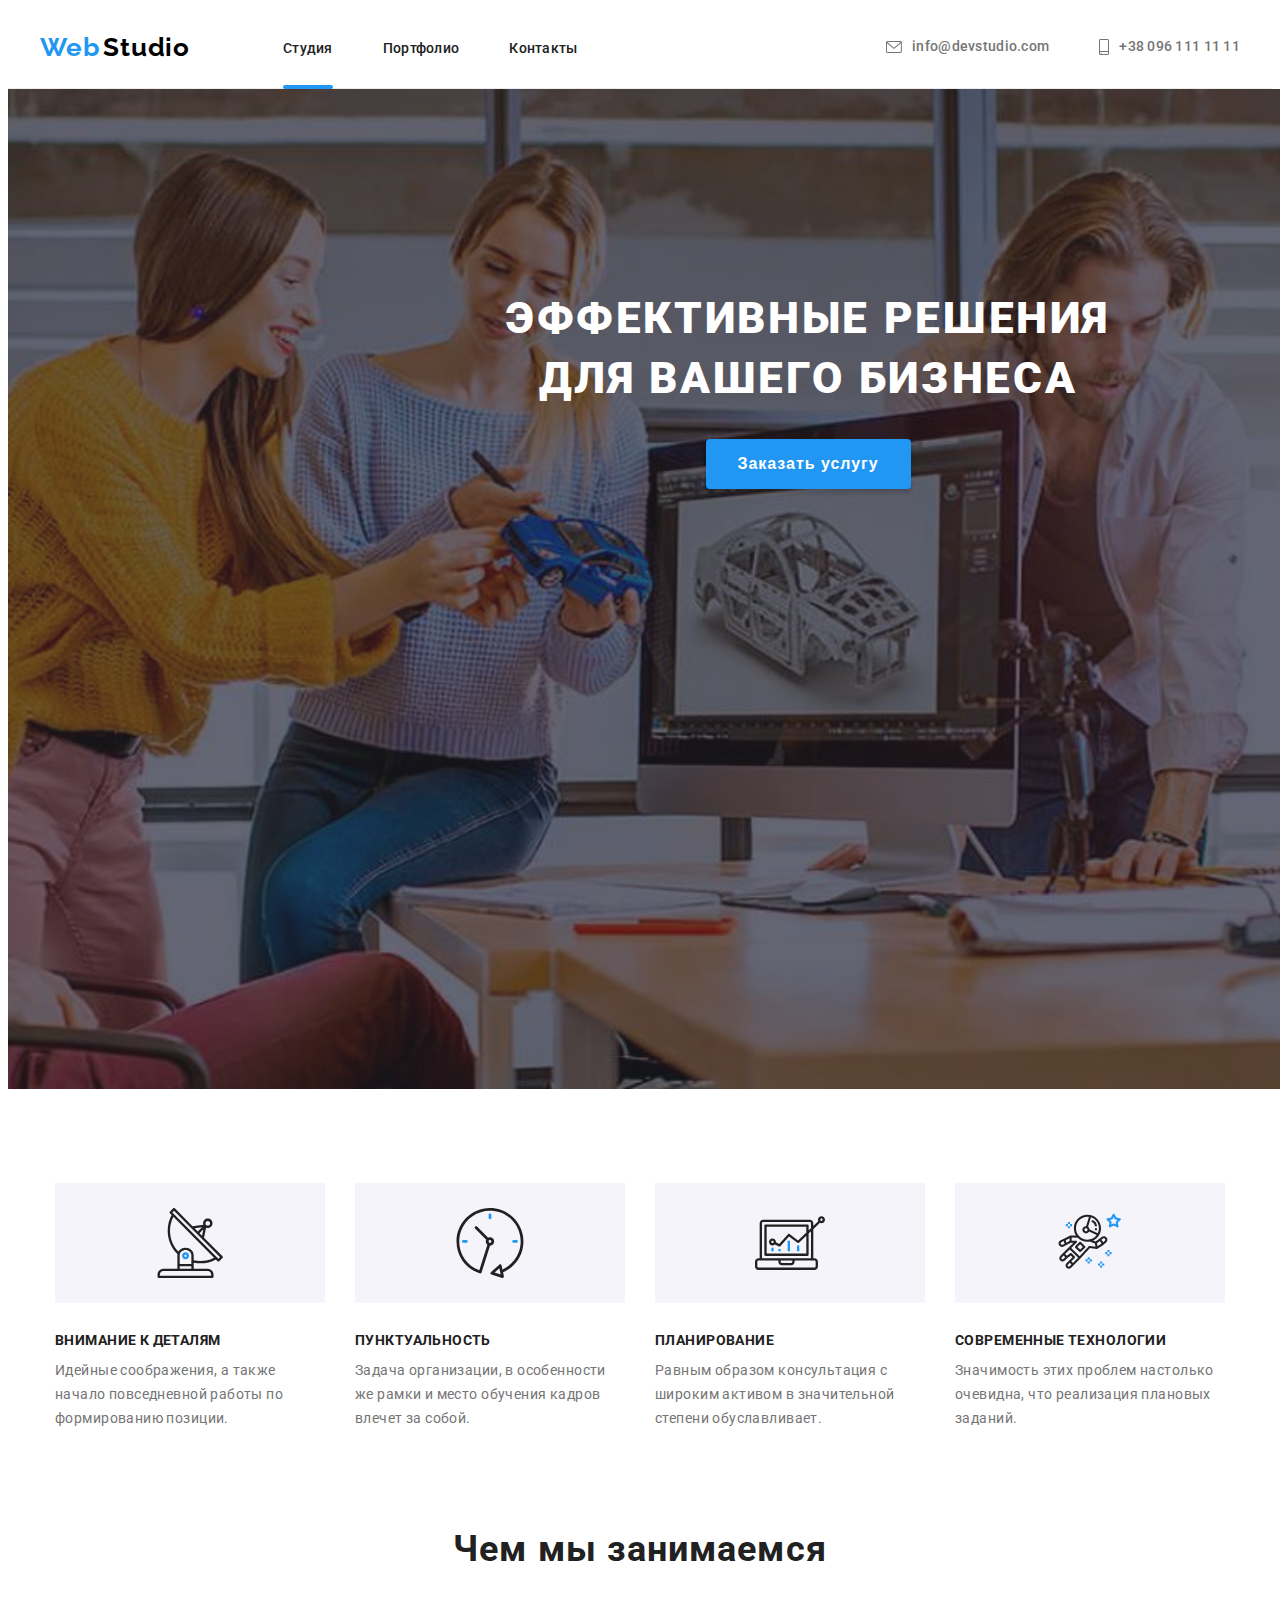
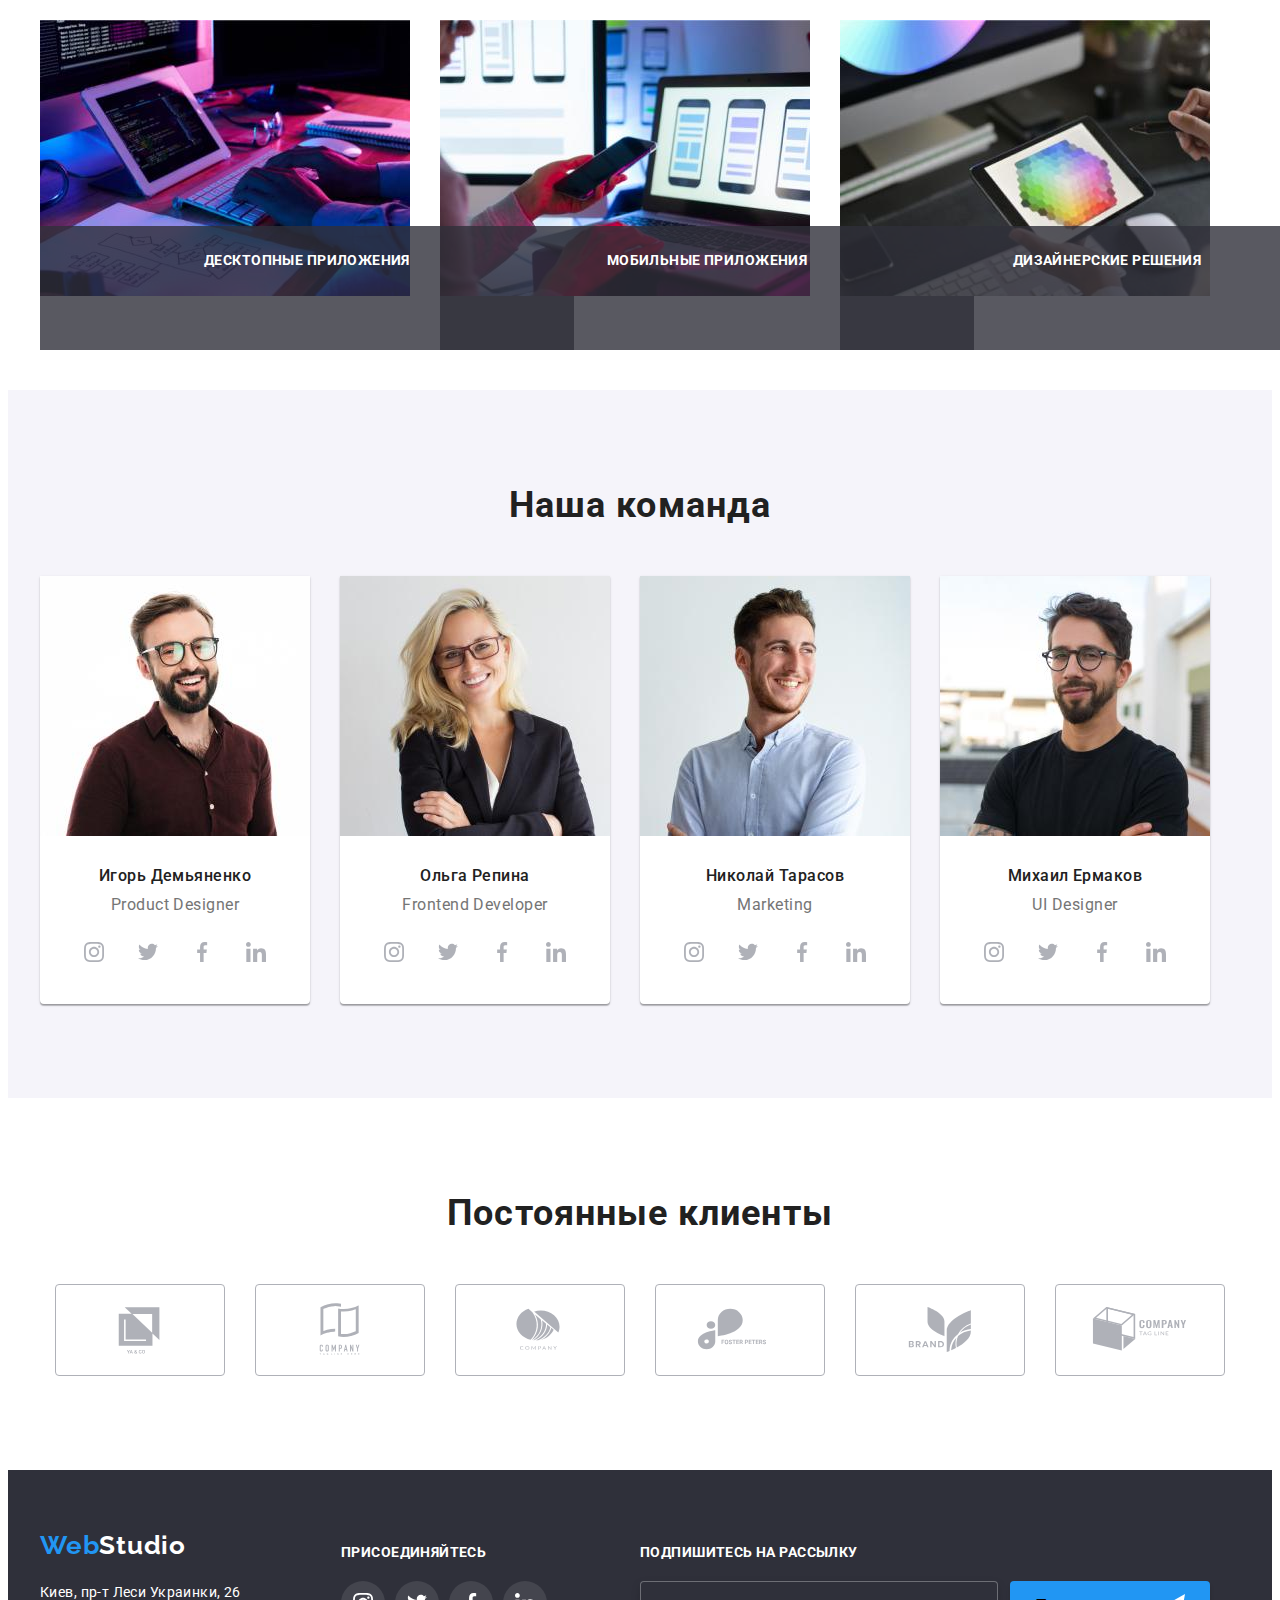
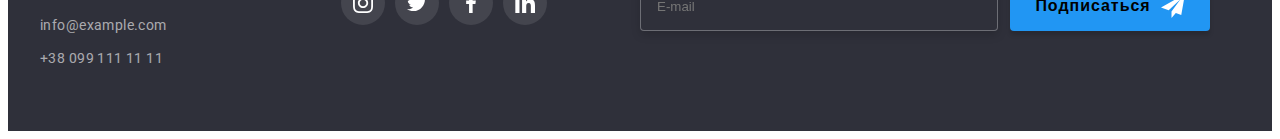
==== commit 05215595: "fixed" ====
--- a/index.html
+++ b/index.html
@@ -466,7 +466,7 @@
       <form action="#" class="modal-form">
         <p class="modal-form-head">Оставьте свои данные, мы вам перезвоним</p>
 
-        <label for="modal-form-field">Имя
+        <label for="modal-form-field" class="modal-label">Имя
           <span class="modal-form-wrapper"><input type="text" class="modal-form-input" name="user-name" minlength="2"
               pattern="[a-zA-Zа-яёА-ЯЁ]+" title="Имя должно содержать буквы латиницы или кириллицы" required />
             <svg class="modal-form-icon" width="18" height="18">
@@ -477,7 +477,7 @@
 
         </label>
 
-        <label for="modal-form-field">Телефон
+        <label for="modal-form-field" class="modal-label">Телефон
           <span class="modal-form-wrapper"><input type="tel" class="modal-form-input" name="user-tel"
               pattern="[0-9]{3}-[0-9]{3}-[0-9]{2}-[0-9]{2}" title="000-000-00-00" />
             <svg class="modal-form-icon" width="18" height="18">
@@ -488,7 +488,7 @@
 
         </label>
 
-        <label for="modal-form-field">Почта
+        <label for="modal-form-field" class="modal-label">Почта
           <span class="modal-form-wrapper"><input type="email" class="modal-form-input" name="user-email">
             <svg class="modal-form-icon" width="18" height="18">
               <use href="./images/sprite.svg#icon-modal-email">
@@ -498,7 +498,7 @@
 
         </label>
 
-        <label for="modal-form-field">Комментарий
+        <label for="modal-form-field" class="modal-label">Комментарий
           <textarea class="modal-form-message" name="user-message" placeholder="Введите текст"></textarea>
         </label>
         <input type="checkbox" id="accept-policy" class="modal-form-checkbox visually-hidden">
--- a/css/styles.css
+++ b/css/styles.css
@@ -500,6 +500,9 @@
   transition-duration: 250ms;
   transition-timing-function: cubic-bezier(0.4, 0, 0.2, 1);
 }
+.footer-contact {
+  width: 231px;
+}
 .footer-mail {
   font-size: 14px;
   line-height: 1.71;
@@ -596,6 +599,7 @@
   box-sizing: border-box;
   filter: drop-shadow(0px 4px 4px rgba(0, 0, 0, 0.15));
   border-radius: 4px;
+  color: var(--text-light-color);
 }
 
 .footer-form-btn {
@@ -610,7 +614,6 @@
   letter-spacing: 0.06em;
   border: 0;
   padding: 0;
-  color: var(--text-light-color);
   background: var(--accent-color);
   box-shadow: 0px 4px 4px rgba(0, 0, 0, 0.15);
   border-radius: 4px;
@@ -738,6 +741,7 @@
   background-color: rgba(157, 164, 189, 0.5);
   position: fixed;
   top: 0;
+  box-shadow: 0px 1px 3px rgba(0, 0, 0, 0.12), 0px 1px 1px rgba(0, 0, 0, 0.14), 0px 2px 1px rgba(0, 0, 0, 0.2);
   transition: opacity 250ms linear, visibility 250ms linear;
 }
 
@@ -819,8 +823,11 @@
   box-sizing: border-box;
   border-radius: 4px;
   padding-left: 42px;
-}
-
+  margin-top: 4px;
+}
+.modal-label {
+  color: var(--text-third-color);
+  }
 .modal-form-message {
   width: 448px;
   height: 120px;
@@ -831,6 +838,8 @@
   border-radius: 4px;
   resize: none;
   padding: 12px 16px;
+  margin-bottom: 20px;
+  margin-top: 4px;
   transition-property: border-color;
   transition-duration: 250ms;
   transition-timing-function: cubic-bezier(0.4, 0, 0.2, 1);
@@ -901,6 +910,7 @@
   line-height: 1.71;
   letter-spacing: 0.03em;
   margin-bottom: 30px;
+  color: var(--text-third-color);
 }
 
 .modal-form-button {
@@ -916,7 +926,7 @@
   letter-spacing: 0.06em;
   color: var(--text-light-color);
   background: #188ce8;
-  box-shadow: 0px 4px 4px rgba(0, 0, 0, 0.15);
+  /*box-shadow: 0px 4px 4px rgba(0, 0, 0, 0.15);*/
   border-radius: 4px;
   border: 0;
   padding: 0;
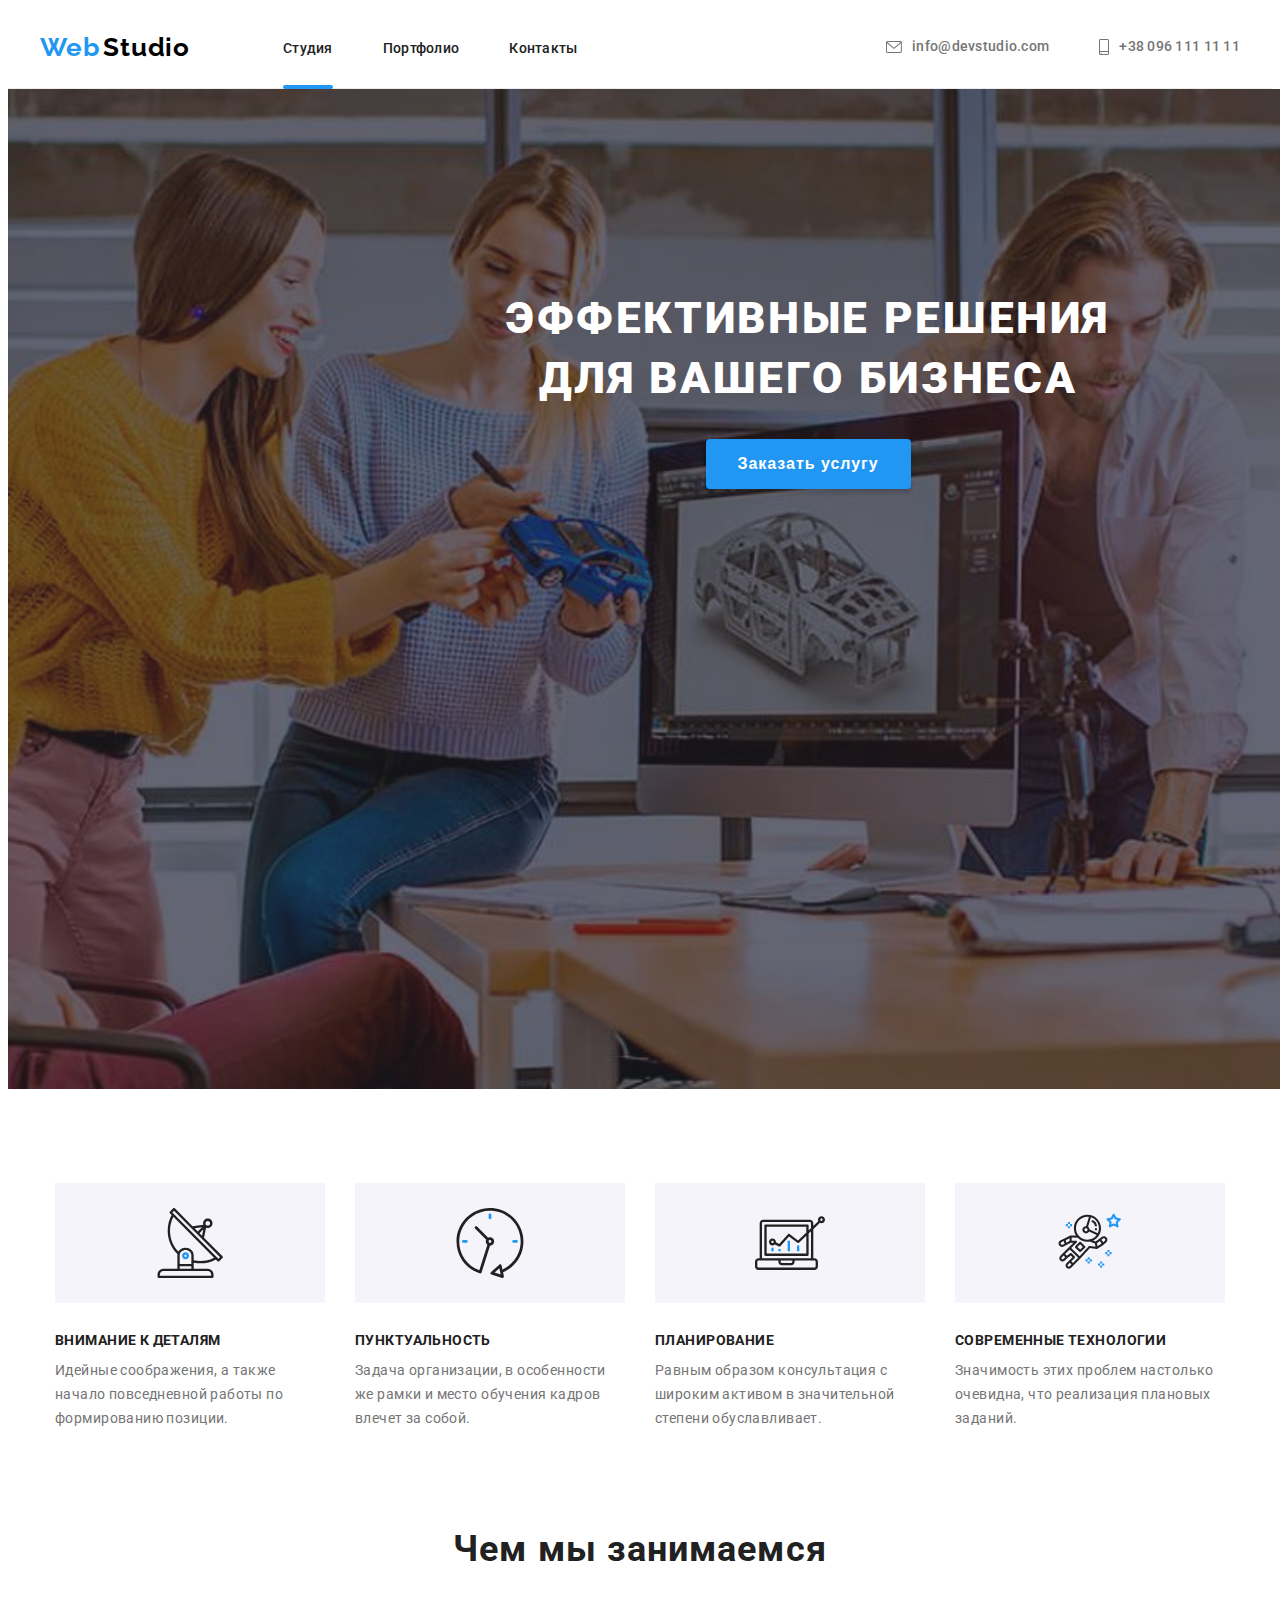
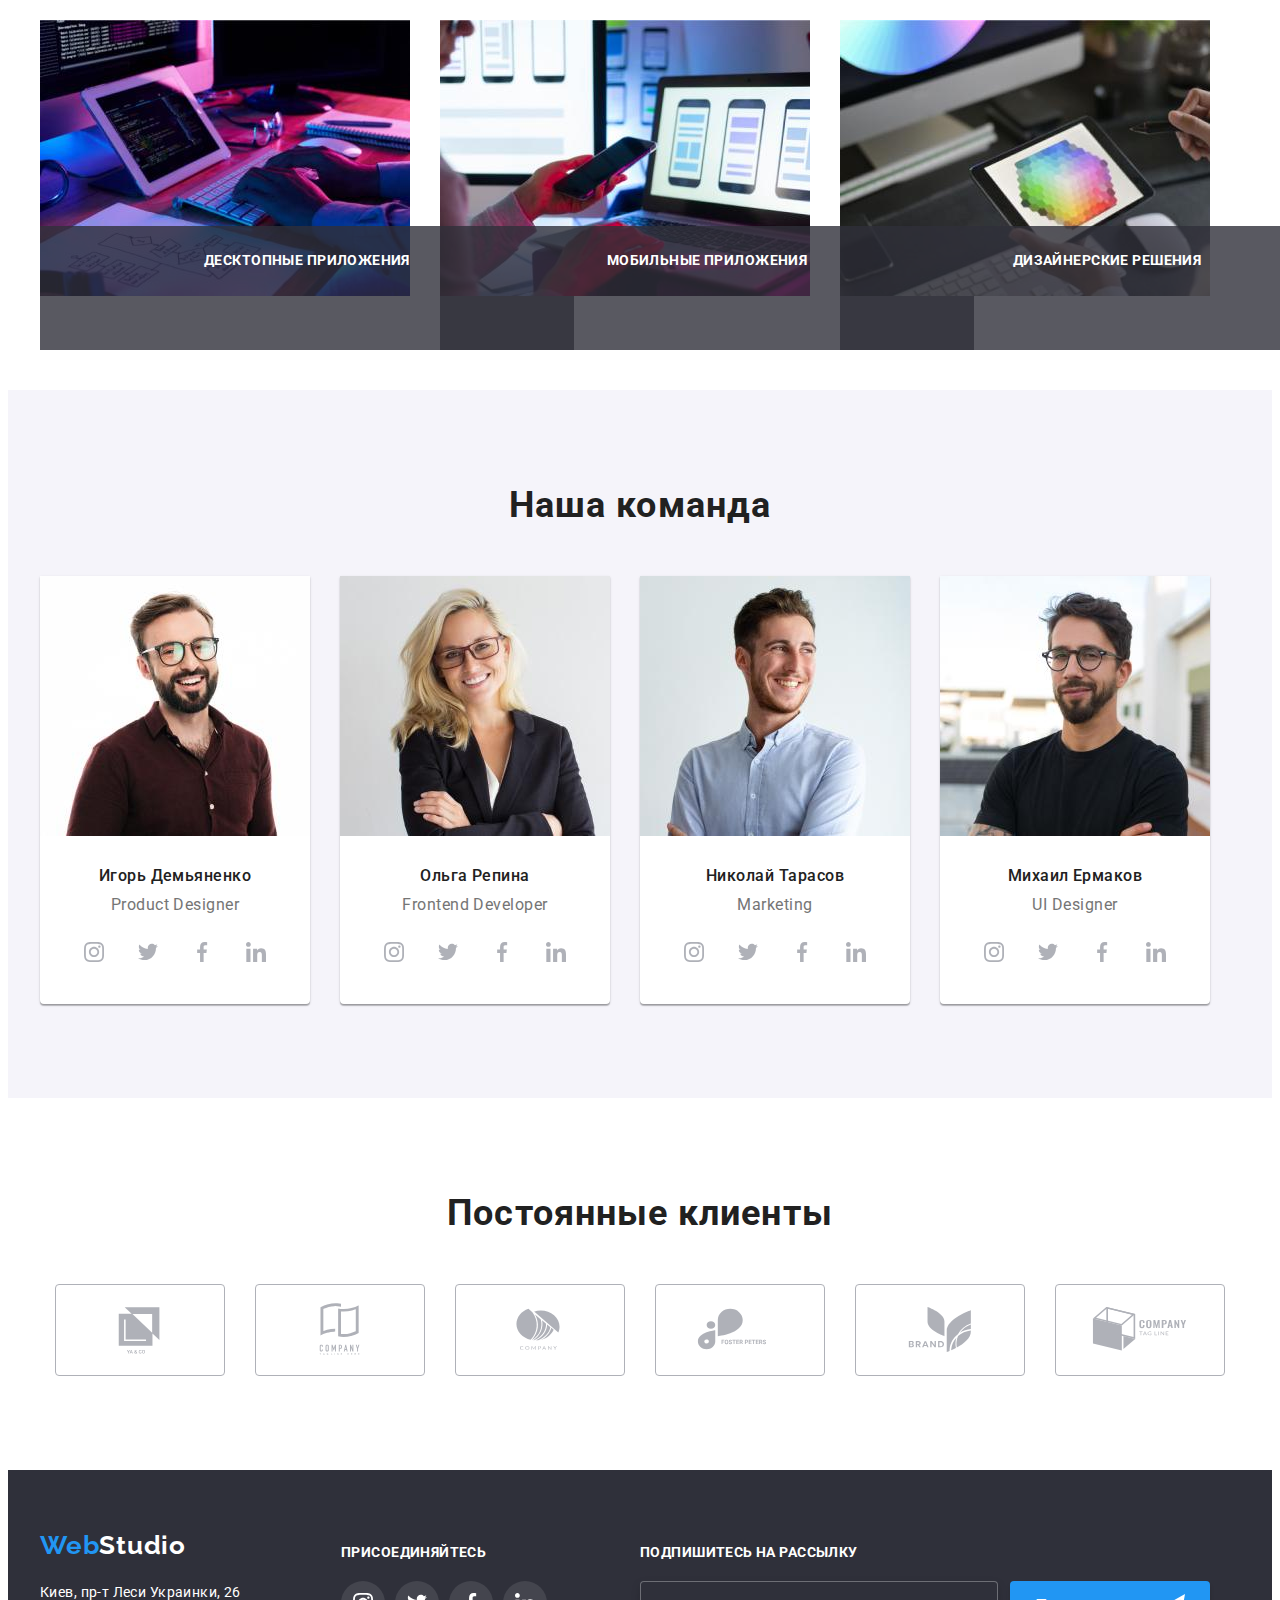
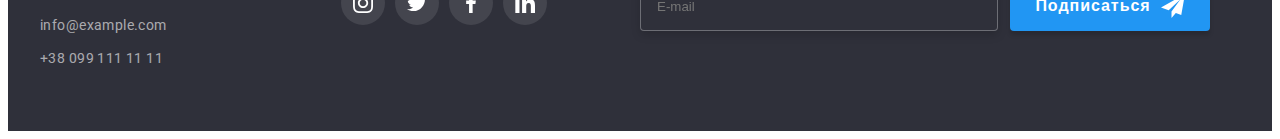
==== commit 1f7719c0: "fix3" ====
--- a/index.html
+++ b/index.html
@@ -503,7 +503,7 @@
         </label>
         <input type="checkbox" id="accept-policy" class="modal-form-checkbox visually-hidden">
         <label for="accept-policy" class="modal-form-checkbox-label">Соглашаюсь с рассылкой и принимаю<a
-            href="#">&nbspУсловия договора</a></label>
+            href="#" class="modal-link">&nbspУсловия договора</a></label>
         <button class="modal-form-button" type="submit" style="align-self: center;">Отправить</button>
       </form>
     </div>
--- a/css/styles.css
+++ b/css/styles.css
@@ -615,6 +615,7 @@
   border: 0;
   padding: 0;
   background: var(--accent-color);
+  color: var(--text-light-color);
   box-shadow: 0px 4px 4px rgba(0, 0, 0, 0.15);
   border-radius: 4px;
   justify-content: center;
@@ -827,6 +828,9 @@
 }
 .modal-label {
   color: var(--text-third-color);
+  font-size: 12px;
+  line-height: 1,17;
+  letter-spacing: 0.01em;
   }
 .modal-form-message {
   width: 448px;
@@ -855,6 +859,9 @@
   margin-bottom: 10px;
 }
 
+.modal-link {
+  color: var(--accent-color);
+}
 .modal-form-icon {
   position: absolute;
   left: 12px;
